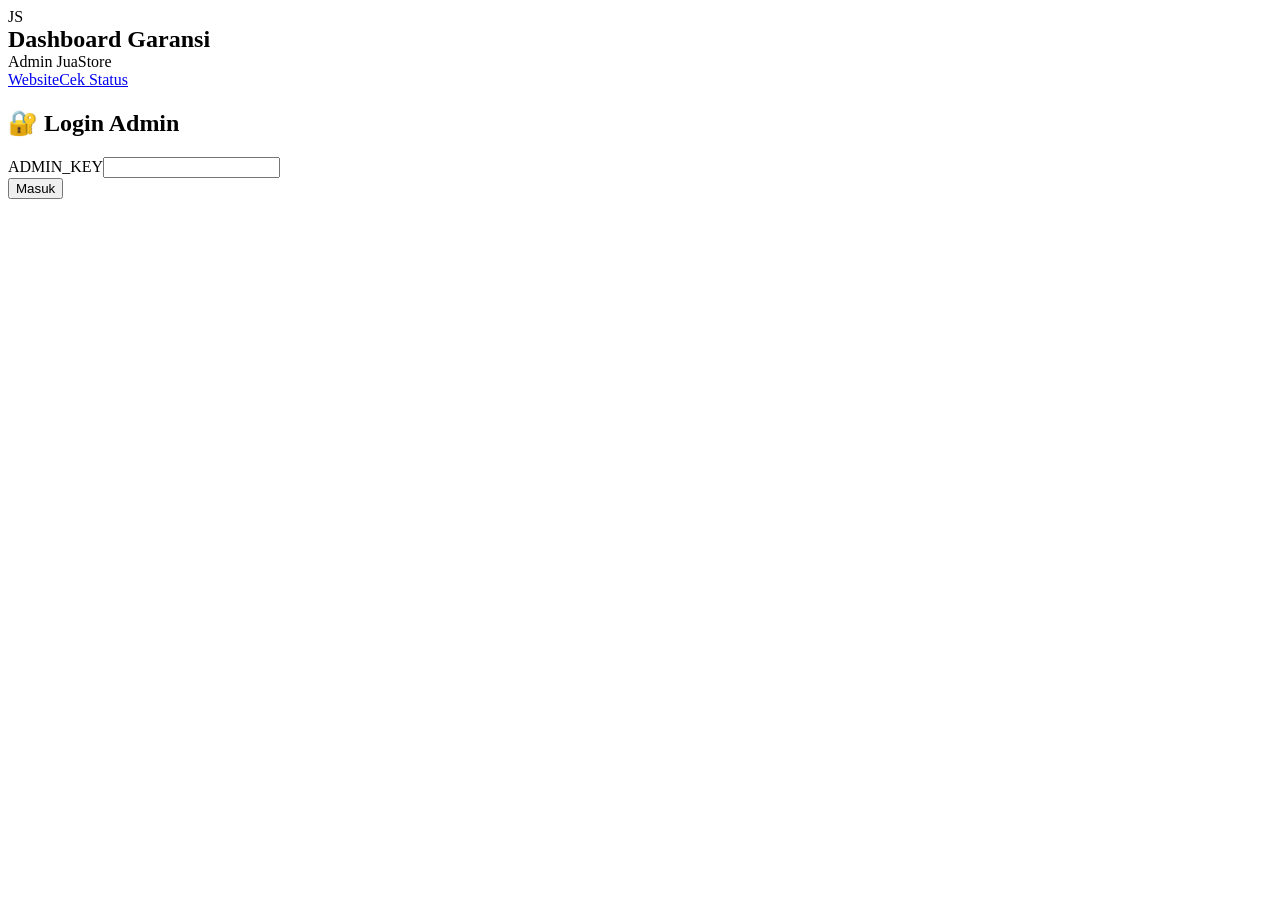
==== admin.html @ 0fc2ac4a "Add files via upload" ====
<!doctype html><html lang="id"><head><meta charset="utf-8"><meta name="viewport" content="width=device-width,initial-scale=1"><title>Dashboard Admin</title><link rel="stylesheet" href="style.css"></head><body><header><div class="wrap brand"><div class="logo">JS</div><div><h2 style="margin:0">Dashboard Garansi</h2><span class="muted">Admin JuaStore</span></div><nav class="nav"><a href="index.html">Website</a><a href="cek.html">Cek Status</a></nav></div></header><main class="wrap"><section id="loginBox" class="card"><h2>🔐 Login Admin</h2><form id="login" class="toolbar"><div class="grow"><label>ADMIN_KEY</label><input id="key" type="password" required></div><button>Masuk</button></form><div id="lm" class="status"></div></section><div id="dash" style="display:none"><section class="stats"><div class="stat">Total<strong id="total">0</strong></div><div class="stat">Hari ini<strong id="today">0</strong></div><div class="stat">Menunggu<strong id="wait">0</strong></div><div class="stat">Diproses<strong id="process">0</strong></div><div class="stat">Selesai<strong id="done">0</strong></div></section><section class="card"><div class="toolbar"><div class="grow"><label>Cari</label><input id="q" placeholder="ID, nama, WA, produk"></div><div><label>Status</label><select id="filter"><option value="">Semua</option><option>Menunggu</option><option>Diproses</option><option>Selesai</option><option>Ditolak</option></select></div><button id="reload">Muat ulang</button><button id="csv" class="secondary">Export CSV</button></div></section><section class="card"><div class="tablewrap"><table><thead><tr><th>ID</th><th>Customer</th><th>Produk/Kendala</th><th>Status & Catatan</th><th>Aksi</th></tr></thead><tbody id="rows"></tbody></table></div></section></div></main><script>const API="https://juastore-garansi.jhonyoga01.workers.dev",$=x=>document.getElementById(x);let key=sessionStorage.getItem("jskey")||"",data=[];if(key)open();$("login").onsubmit=e=>{e.preventDefault();key=$("key").value.trim();sessionStorage.setItem("jskey",key);open()};$("reload").onclick=load;$("filter").onchange=load;$("q").oninput=deb(load,300);$("csv").onclick=csv;async function api(p,o={}){o.headers={...(o.headers||{}),Authorization:"Bearer "+key};const r=await fetch(API+p,o),j=await r.json();if(!r.ok||!j.success)throw Error(j.message);return j}async function open(){try{await stats();$("loginBox").style.display="none";$("dash").style.display="block";load()}catch(e){sessionStorage.removeItem("jskey");$("lm").className="status show error";$("lm").textContent=e.message}}async function stats(){const s=(await api("/api/admin/stats")).data;$("total").textContent=s.total||0;$("today").textContent=s.hari_ini||0;$("wait").textContent=s.menunggu||0;$("process").textContent=s.diproses||0;$("done").textContent=s.selesai||0}async function load(){data=(await api(`/api/admin/claims?q=${encodeURIComponent($("q").value)}&status=${encodeURIComponent($("filter").value)}`)).data;render();stats()}function render(){$("rows").innerHTML=data.map(c=>`<tr><td><b>${e(c.id)}</b><br>${new Date(c.created_at).toLocaleString("id-ID")}</td><td><b>${e(c.name)}</b><br>${e(c.whatsapp)}<br><a href="https://wa.me/${e(c.whatsapp)}" target="_blank">Balas WA</a></td><td><b>${e(c.product)}</b><br>${e(c.problem)}</td><td><select id="s-${c.id}"><option ${c.status==="Menunggu"?"selected":""}>Menunggu</option><option ${c.status==="Diproses"?"selected":""}>Diproses</option><option ${c.status==="Selesai"?"selected":""}>Selesai</option><option ${c.status==="Ditolak"?"selected":""}>Ditolak</option></select><textarea id="n-${c.id}" placeholder="Keterangan admin">${e(c.admin_note||"")}</textarea></td><td><button onclick="save('${c.id}')">Simpan</button><br><br><button class="danger" onclick="removeC('${c.id}')">Hapus</button></td></tr>`).join("")}async function save(id){await api("/api/admin/claims/"+encodeURIComponent(id),{method:"PATCH",headers:{"Content-Type":"application/json"},body:JSON.stringify({status:$("s-"+id).value,adminNote:$("n-"+id).value})});alert("Tersimpan");load()}async function removeC(id){if(confirm("Hapus "+id+"?")){await api("/api/admin/claims/"+encodeURIComponent(id),{method:"DELETE"});load()}}function csv(){const h=["ID","Nama","WA","Produk","Status","Catatan","Dibuat"],rows=data.map(c=>[c.id,c.name,c.whatsapp,c.product,c.status,c.admin_note,c.created_at]),s=[h,...rows].map(r=>r.map(v=>`"${String(v||"").replace(/"/g,'""')}"`).join(",")).join("\n"),a=document.createElement("a");a.href=URL.createObjectURL(new Blob(["\ufeff"+s],{type:"text/csv"}));a.download="garansi-juastore.csv";a.click()}function e(v){return String(v||"").replace(/[&<>"']/g,c=>({"&":"&amp;","<":"&lt;",">":"&gt;",'"':"&quot;","'":"&#39;"})[c])}function deb(f,t){let x;return()=>{clearTimeout(x);x=setTimeout(f,t)}};</script></body></html>
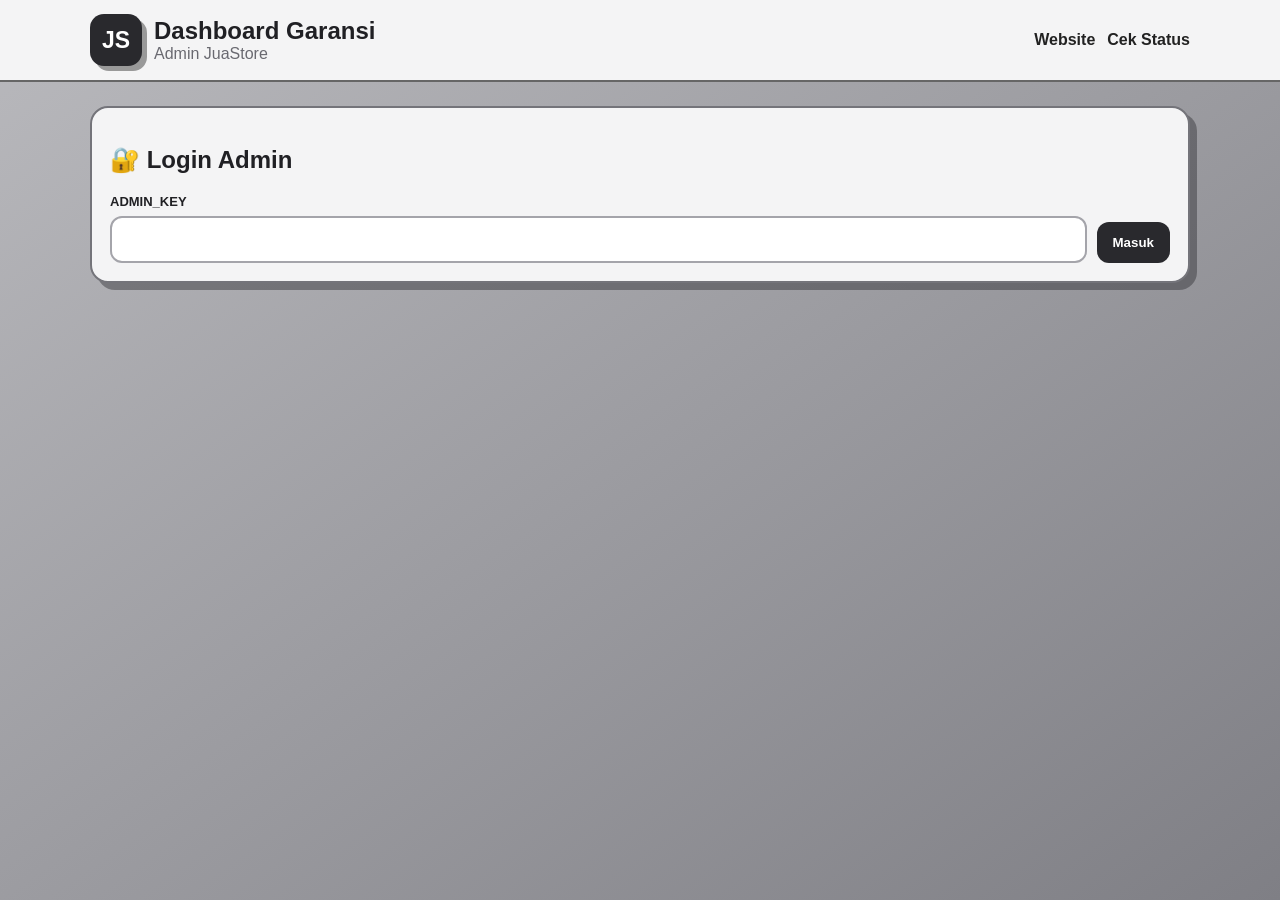
==== commit be41f4da: "Fix HTML encoding issues in admin.html" ====
--- a/admin.html
+++ b/admin.html
@@ -1 +1 @@
-<!doctype html><html lang="id"><head><meta charset="utf-8"><meta name="viewport" content="width=device-width,initial-scale=1"><title>Dashboard Admin</title><link rel="stylesheet" href="style.css"></head><body><header><div class="wrap brand"><div class="logo">JS</div><div><h2 style="margin:0">Dashboard Garansi</h2><span class="muted">Admin JuaStore</span></div><nav class="nav"><a href="index.html">Website</a><a href="cek.html">Cek Status</a></nav></div></header><main class="wrap"><section id="loginBox" class="card"><h2>🔐 Login Admin</h2><form id="login" class="toolbar"><div class="grow"><label>ADMIN_KEY</label><input id="key" type="password" required></div><button>Masuk</button></form><div id="lm" class="status"></div></section><div id="dash" style="display:none"><section class="stats"><div class="stat">Total<strong id="total">0</strong></div><div class="stat">Hari ini<strong id="today">0</strong></div><div class="stat">Menunggu<strong id="wait">0</strong></div><div class="stat">Diproses<strong id="process">0</strong></div><div class="stat">Selesai<strong id="done">0</strong></div></section><section class="card"><div class="toolbar"><div class="grow"><label>Cari</label><input id="q" placeholder="ID, nama, WA, produk"></div><div><label>Status</label><select id="filter"><option value="">Semua</option><option>Menunggu</option><option>Diproses</option><option>Selesai</option><option>Ditolak</option></select></div><button id="reload">Muat ulang</button><button id="csv" class="secondary">Export CSV</button></div></section><section class="card"><div class="tablewrap"><table><thead><tr><th>ID</th><th>Customer</th><th>Produk/Kendala</th><th>Status & Catatan</th><th>Aksi</th></tr></thead><tbody id="rows"></tbody></table></div></section></div></main><script>const API="https://juastore-garansi.jhonyoga01.workers.dev",$=x=>document.getElementById(x);let key=sessionStorage.getItem("jskey")||"",data=[];if(key)open();$("login").onsubmit=e=>{e.preventDefault();key=$("key").value.trim();sessionStorage.setItem("jskey",key);open()};$("reload").onclick=load;$("filter").onchange=load;$("q").oninput=deb(load,300);$("csv").onclick=csv;async function api(p,o={}){o.headers={...(o.headers||{}),Authorization:"Bearer "+key};const r=await fetch(API+p,o),j=await r.json();if(!r.ok||!j.success)throw Error(j.message);return j}async function open(){try{await stats();$("loginBox").style.display="none";$("dash").style.display="block";load()}catch(e){sessionStorage.removeItem("jskey");$("lm").className="status show error";$("lm").textContent=e.message}}async function stats(){const s=(await api("/api/admin/stats")).data;$("total").textContent=s.total||0;$("today").textContent=s.hari_ini||0;$("wait").textContent=s.menunggu||0;$("process").textContent=s.diproses||0;$("done").textContent=s.selesai||0}async function load(){data=(await api(`/api/admin/claims?q=${encodeURIComponent($("q").value)}&status=${encodeURIComponent($("filter").value)}`)).data;render();stats()}function render(){$("rows").innerHTML=data.map(c=>`<tr><td><b>${e(c.id)}</b><br>${new Date(c.created_at).toLocaleString("id-ID")}</td><td><b>${e(c.name)}</b><br>${e(c.whatsapp)}<br><a href="https://wa.me/${e(c.whatsapp)}" target="_blank">Balas WA</a></td><td><b>${e(c.product)}</b><br>${e(c.problem)}</td><td><select id="s-${c.id}"><option ${c.status==="Menunggu"?"selected":""}>Menunggu</option><option ${c.status==="Diproses"?"selected":""}>Diproses</option><option ${c.status==="Selesai"?"selected":""}>Selesai</option><option ${c.status==="Ditolak"?"selected":""}>Ditolak</option></select><textarea id="n-${c.id}" placeholder="Keterangan admin">${e(c.admin_note||"")}</textarea></td><td><button onclick="save('${c.id}')">Simpan</button><br><br><button class="danger" onclick="removeC('${c.id}')">Hapus</button></td></tr>`).join("")}async function save(id){await api("/api/admin/claims/"+encodeURIComponent(id),{method:"PATCH",headers:{"Content-Type":"application/json"},body:JSON.stringify({status:$("s-"+id).value,adminNote:$("n-"+id).value})});alert("Tersimpan");load()}async function removeC(id){if(confirm("Hapus "+id+"?")){await api("/api/admin/claims/"+encodeURIComponent(id),{method:"DELETE"});load()}}function csv(){const h=["ID","Nama","WA","Produk","Status","Catatan","Dibuat"],rows=data.map(c=>[c.id,c.name,c.whatsapp,c.product,c.status,c.admin_note,c.created_at]),s=[h,...rows].map(r=>r.map(v=>`"${String(v||"").replace(/"/g,'""')}"`).join(",")).join("\n"),a=document.createElement("a");a.href=URL.createObjectURL(new Blob(["\ufeff"+s],{type:"text/csv"}));a.download="garansi-juastore.csv";a.click()}function e(v){return String(v||"").replace(/[&<>"']/g,c=>({"&":"&amp;","<":"&lt;",">":"&gt;",'"':"&quot;","'":"&#39;"})[c])}function deb(f,t){let x;return()=>{clearTimeout(x);x=setTimeout(f,t)}};</script></body></html>
+<!doctype html><html lang="id"><head><meta charset="utf-8"><meta name="viewport" content="width=device-width,initial-scale=1"><title>Dashboard Admin</title><link rel="stylesheet" href="style.css"></head><body><header><div class="wrap brand"><div class="logo">JS</div><div><h2 style="margin:0">Dashboard Garansi</h2><span class="muted">Admin JuaStore</span></div><nav class="nav"><a href="index.html">Website</a><a href="cek.html">Cek Status</a></nav></div></header><main class="wrap"><section id="loginBox" class="card"><h2>🔐 Login Admin</h2><form id="login" class="toolbar"><div class="grow"><label>ADMIN_KEY</label><input id="key" type="password" required></div><button>Masuk</button></form><div id="lm" class="status"></div></section><div id="dash" style="display:none"><section class="stats"><div class="stat">Total<strong id="total">0</strong></div><div class="stat">Hari ini<strong id="today">0</strong></div><div class="stat">Menunggu<strong id="wait">0</strong></div><div class="stat">Diproses<strong id="process">0</strong></div><div class="stat">Selesai<strong id="done">0</strong></div></section><section class="card"><div class="toolbar"><div class="grow"><label>Cari</label><input id="q" placeholder="ID, nama, WA, produk"></div><div><label>Status</label><select id="filter"><option value="">Semua</option><option>Menunggu</option><option>Diproses</option><option>Selesai</option><option>Ditolak</option></select></div><button id="reload">Muat ulang</button><button id="csv" class="secondary">Export CSV</button></div></section><section class="card"><div class="tablewrap"><table><thead><tr><th>ID</th><th>Customer</th><th>Produk/Kendala</th><th>Status & Catatan</th><th>Aksi</th></tr></thead><tbody id="rows"></tbody></table></div></section></div></main><script>const API="https://garansi.jhonyoga01.workers.dev",$=x=>document.getElementById(x);let key=sessionStorage.getItem("jskey")||"",data=[];if(key)open();$("login").onsubmit=e=>{e.preventDefault();key=$("key").value.trim();sessionStorage.setItem("jskey",key);open()};$("reload").onclick=load;$("filter").onchange=load;$("q").oninput=deb(load,300);$("csv").onclick=csv;async function api(p,o={}){o.headers={...(o.headers||{}),Authorization:"Bearer "+key};const r=await fetch(API+p,o),j=await r.json();if(!r.ok||!j.success)throw Error(j.message);return j}async function open(){try{await stats();$("loginBox").style.display="none";$("dash").style.display="block";load()}catch(e){sessionStorage.removeItem("jskey");$("lm").className="status show error";$("lm").textContent=e.message}}async function stats(){const s=(await api("/api/admin/stats")).data;$("total").textContent=s.total||0;$("today").textContent=s.hari_ini||0;$("wait").textContent=s.menunggu||0;$("process").textContent=s.diproses||0;$("done").textContent=s.selesai||0}async function load(){data=(await api(`/api/admin/claims?q=${encodeURIComponent($("q").value)}&status=${encodeURIComponent($("filter").value)}`)).data;render();stats()}function render(){$("rows").innerHTML=data.map(c=>`<tr><td><b>${e(c.id)}</b><br>${new Date(c.created_at).toLocaleString("id-ID")}</td><td><b>${e(c.name)}</b><br>${e(c.whatsapp)}<br><a href="https://wa.me/${e(c.whatsapp)}" target="_blank">Balas WA</a></td><td><b>${e(c.product)}</b><br>${e(c.problem)}</td><td><select id="s-${c.id}"><option ${c.status==="Menunggu"?"selected":""}>Menunggu</option><option ${c.status==="Diproses"?"selected":""}>Diproses</option><option ${c.status==="Selesai"?"selected":""}>Selesai</option><option ${c.status==="Ditolak"?"selected":""}>Ditolak</option></select><textarea id="n-${c.id}" placeholder="Keterangan admin">${e(c.admin_note||"")}</textarea></td><td><button onclick="save('${c.id}')">Simpan</button><br><br><button class="danger" onclick="removeC('${c.id}')">Hapus</button></td></tr>`).join("")}async function save(id){await api("/api/admin/claims/"+encodeURIComponent(id),{method:"PATCH",headers:{"Content-Type":"application/json"},body:JSON.stringify({status:$("s-"+id).value,adminNote:$("n-"+id).value})});alert("Tersimpan");load()}async function removeC(id){if(confirm("Hapus "+id+"?")){await api("/api/admin/claims/"+encodeURIComponent(id),{method:"DELETE"});load()}}function csv(){const h=["ID","Nama","WA","Produk","Status","Catatan","Dibuat"],rows=data.map(c=>[c.id,c.name,c.whatsapp,c.product,c.status,c.admin_note,c.created_at]),s=[h,...rows].map(r=>r.map(v=>`"${String(v||"").replace(/"/g,'""')}"`).join(",")).join("\n"),a=document.createElement("a");a.href=URL.createObjectURL(new Blob(["\ufeff"+s],{type:"text/csv"}));a.download="garansi-juastore.csv";a.click()}function e(v){return String(v||"").replace(/[&<>"']/g,c=>({"&":"&amp;","<":"&lt;",">":"&gt;",'"':"&quot;","'":"&#39;"})[c])}function deb(f,t){let x;return()=>{clearTimeout(x);x=setTimeout(f,t)}};</script></body></html>
--- a/style.css
+++ b/style.css
@@ -0,0 +1 @@
+:root{--bg:#929297;--panel:#f4f4f5;--ink:#202024;--muted:#696970;--line:#a4a4aa;--green:#18794e;--red:#b42318}*{box-sizing:border-box}body{margin:0;font-family:Arial,sans-serif;color:var(--ink);background:linear-gradient(145deg,#b9b9bd,#7f7f85);min-height:100vh}.wrap{width:min(1100px,calc(100% - 24px));margin:auto}header{background:#f4f4f5;border-bottom:2px solid #666;padding:14px 0}.brand{display:flex;align-items:center;gap:12px;flex-wrap:wrap}.logo{width:52px;height:52px;border-radius:14px;display:grid;place-items:center;background:#29292d;color:#fff;font-size:23px;font-weight:900;box-shadow:5px 5px 0 #999}.nav{margin-left:auto;display:flex;gap:12px}.nav a{color:#222;text-decoration:none;font-weight:800}main{padding:24px 0}.card{background:var(--panel);border:2px solid #74747a;border-radius:18px;box-shadow:7px 7px 0 rgba(40,40,44,.42);padding:18px;margin-bottom:20px}.hero{background:#29292d;color:#fff}.grid{display:grid;grid-template-columns:1fr 1fr;gap:14px}.full{grid-column:1/-1}label{display:block;font-size:13px;font-weight:800;margin-bottom:7px}input,select,textarea{width:100%;padding:13px;border:2px solid var(--line);border-radius:12px;background:#fff;font-size:15px}textarea{min-height:110px}button,.btn{padding:13px 16px;border:0;border-radius:12px;background:#29292d;color:#fff;font-weight:900;cursor:pointer;text-decoration:none;display:inline-block}.danger{background:#8e2d25}.secondary{background:#65656b}.status{display:none;margin-top:14px;padding:13px;border-radius:11px;font-weight:700}.show{display:block}.success{background:#e9f7ef;color:var(--green)}.error{background:#fff0ee;color:var(--red)}.info{background:#eee}.toolbar{display:flex;gap:10px;flex-wrap:wrap;align-items:end}.grow{flex:1;min-width:220px}.stats{display:grid;grid-template-columns:repeat(5,1fr);gap:12px;margin-bottom:20px}.stat{background:#fff;border:2px solid #aaa;border-radius:14px;padding:15px}.stat strong{display:block;font-size:26px;margin-top:5px}.tablewrap{overflow:auto}table{width:100%;border-collapse:collapse;background:#fff}th,td{padding:10px;border-bottom:1px solid #ddd;text-align:left;font-size:13px;vertical-align:top}th{background:#35353a;color:#fff}.muted{color:var(--muted)}@media(max-width:760px){.grid{grid-template-columns:1fr}.full{grid-column:auto}.stats{grid-template-columns:1fr 1fr}.nav{width:100%;margin-left:0}}
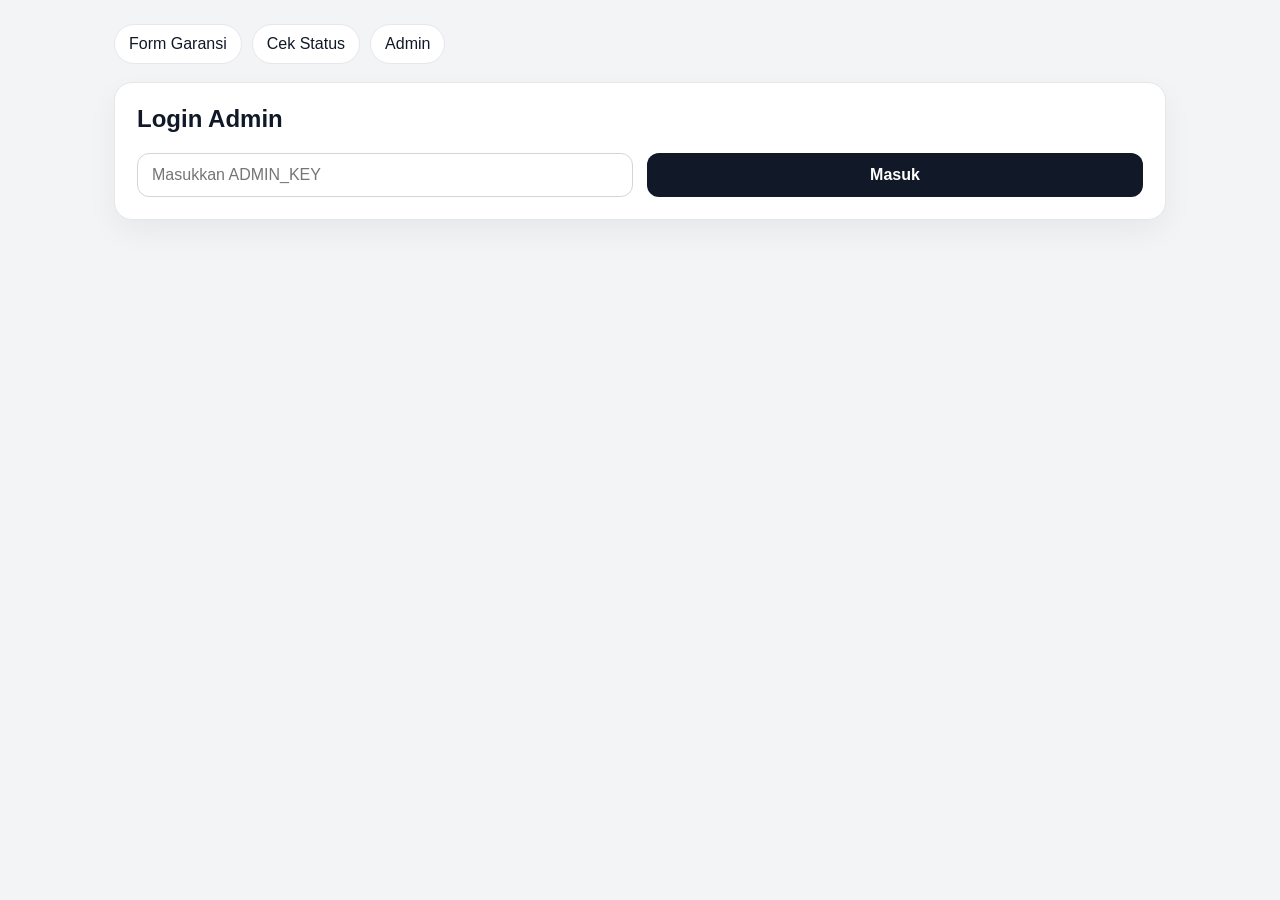
==== commit c6d03e0c: "Add files via upload" ====
--- a/admin.html
+++ b/admin.html
@@ -1 +1,267 @@
-<!doctype html><html lang="id"><head><meta charset="utf-8"><meta name="viewport" content="width=device-width,initial-scale=1"><title>Dashboard Admin</title><link rel="stylesheet" href="style.css"></head><body><header><div class="wrap brand"><div class="logo">JS</div><div><h2 style="margin:0">Dashboard Garansi</h2><span class="muted">Admin JuaStore</span></div><nav class="nav"><a href="index.html">Website</a><a href="cek.html">Cek Status</a></nav></div></header><main class="wrap"><section id="loginBox" class="card"><h2>🔐 Login Admin</h2><form id="login" class="toolbar"><div class="grow"><label>ADMIN_KEY</label><input id="key" type="password" required></div><button>Masuk</button></form><div id="lm" class="status"></div></section><div id="dash" style="display:none"><section class="stats"><div class="stat">Total<strong id="total">0</strong></div><div class="stat">Hari ini<strong id="today">0</strong></div><div class="stat">Menunggu<strong id="wait">0</strong></div><div class="stat">Diproses<strong id="process">0</strong></div><div class="stat">Selesai<strong id="done">0</strong></div></section><section class="card"><div class="toolbar"><div class="grow"><label>Cari</label><input id="q" placeholder="ID, nama, WA, produk"></div><div><label>Status</label><select id="filter"><option value="">Semua</option><option>Menunggu</option><option>Diproses</option><option>Selesai</option><option>Ditolak</option></select></div><button id="reload">Muat ulang</button><button id="csv" class="secondary">Export CSV</button></div></section><section class="card"><div class="tablewrap"><table><thead><tr><th>ID</th><th>Customer</th><th>Produk/Kendala</th><th>Status & Catatan</th><th>Aksi</th></tr></thead><tbody id="rows"></tbody></table></div></section></div></main><script>const API="https://garansi.jhonyoga01.workers.dev",$=x=>document.getElementById(x);let key=sessionStorage.getItem("jskey")||"",data=[];if(key)open();$("login").onsubmit=e=>{e.preventDefault();key=$("key").value.trim();sessionStorage.setItem("jskey",key);open()};$("reload").onclick=load;$("filter").onchange=load;$("q").oninput=deb(load,300);$("csv").onclick=csv;async function api(p,o={}){o.headers={...(o.headers||{}),Authorization:"Bearer "+key};const r=await fetch(API+p,o),j=await r.json();if(!r.ok||!j.success)throw Error(j.message);return j}async function open(){try{await stats();$("loginBox").style.display="none";$("dash").style.display="block";load()}catch(e){sessionStorage.removeItem("jskey");$("lm").className="status show error";$("lm").textContent=e.message}}async function stats(){const s=(await api("/api/admin/stats")).data;$("total").textContent=s.total||0;$("today").textContent=s.hari_ini||0;$("wait").textContent=s.menunggu||0;$("process").textContent=s.diproses||0;$("done").textContent=s.selesai||0}async function load(){data=(await api(`/api/admin/claims?q=${encodeURIComponent($("q").value)}&status=${encodeURIComponent($("filter").value)}`)).data;render();stats()}function render(){$("rows").innerHTML=data.map(c=>`<tr><td><b>${e(c.id)}</b><br>${new Date(c.created_at).toLocaleString("id-ID")}</td><td><b>${e(c.name)}</b><br>${e(c.whatsapp)}<br><a href="https://wa.me/${e(c.whatsapp)}" target="_blank">Balas WA</a></td><td><b>${e(c.product)}</b><br>${e(c.problem)}</td><td><select id="s-${c.id}"><option ${c.status==="Menunggu"?"selected":""}>Menunggu</option><option ${c.status==="Diproses"?"selected":""}>Diproses</option><option ${c.status==="Selesai"?"selected":""}>Selesai</option><option ${c.status==="Ditolak"?"selected":""}>Ditolak</option></select><textarea id="n-${c.id}" placeholder="Keterangan admin">${e(c.admin_note||"")}</textarea></td><td><button onclick="save('${c.id}')">Simpan</button><br><br><button class="danger" onclick="removeC('${c.id}')">Hapus</button></td></tr>`).join("")}async function save(id){await api("/api/admin/claims/"+encodeURIComponent(id),{method:"PATCH",headers:{"Content-Type":"application/json"},body:JSON.stringify({status:$("s-"+id).value,adminNote:$("n-"+id).value})});alert("Tersimpan");load()}async function removeC(id){if(confirm("Hapus "+id+"?")){await api("/api/admin/claims/"+encodeURIComponent(id),{method:"DELETE"});load()}}function csv(){const h=["ID","Nama","WA","Produk","Status","Catatan","Dibuat"],rows=data.map(c=>[c.id,c.name,c.whatsapp,c.product,c.status,c.admin_note,c.created_at]),s=[h,...rows].map(r=>r.map(v=>`"${String(v||"").replace(/"/g,'""')}"`).join(",")).join("\n"),a=document.createElement("a");a.href=URL.createObjectURL(new Blob(["\ufeff"+s],{type:"text/csv"}));a.download="garansi-juastore.csv";a.click()}function e(v){return String(v||"").replace(/[&<>"']/g,c=>({"&":"&amp;","<":"&lt;",">":"&gt;",'"':"&quot;","'":"&#39;"})[c])}function deb(f,t){let x;return()=>{clearTimeout(x);x=setTimeout(f,t)}};</script></body></html>
+<!doctype html>
+<html lang="id">
+<head>
+  <meta charset="utf-8">
+  <meta name="viewport" content="width=device-width,initial-scale=1">
+  <title>Admin Garansi JuaStore</title>
+  <link rel="stylesheet" href="style.css">
+</head>
+<body>
+<main class="wrap">
+  <nav class="nav">
+    <a href="index.html">Form Garansi</a>
+    <a href="cek.html">Cek Status</a>
+    <a href="admin.html">Admin</a>
+  </nav>
+
+  <section id="loginCard" class="card">
+    <h1>Login Admin</h1>
+    <form id="loginForm" class="grid two">
+      <input id="adminKeyInput" type="password" placeholder="Masukkan ADMIN_KEY" required>
+      <button type="submit">Masuk</button>
+    </form>
+    <div id="loginMessage" class="message"></div>
+  </section>
+
+  <section id="dashboard" class="hidden">
+    <div class="card">
+      <div class="grid two">
+        <div>
+          <h1>Dashboard Garansi</h1>
+          <p class="muted">Kelola seluruh pengajuan pelanggan.</p>
+        </div>
+        <button id="logoutBtn" class="secondary">Keluar</button>
+      </div>
+
+      <div id="stats" class="stats"></div>
+
+      <div class="grid two">
+        <input id="searchInput" placeholder="Cari ID, nama, WA, produk...">
+        <select id="statusFilter">
+          <option value="">Semua status</option>
+          <option>Menunggu</option>
+          <option>Diproses</option>
+          <option>Selesai</option>
+          <option>Ditolak</option>
+        </select>
+      </div>
+
+      <div style="margin:12px 0" class="grid two">
+        <button id="refreshBtn">Muat Ulang</button>
+        <button id="exportBtn" class="secondary">Export CSV</button>
+      </div>
+
+      <div id="adminMessage" class="message"></div>
+
+      <div class="table-wrap">
+        <table>
+          <thead>
+            <tr>
+              <th>ID</th><th>Pelanggan</th><th>Produk</th><th>Kendala</th>
+              <th>Status</th><th>Tanggal</th><th>Aksi</th>
+            </tr>
+          </thead>
+          <tbody id="claimsBody"></tbody>
+        </table>
+      </div>
+    </div>
+  </section>
+</main>
+
+<script>
+const API = "https://garansi.jhonyoga01.workers.dev";
+let adminKey = sessionStorage.getItem("juastore_admin_key") || "";
+let claims = [];
+
+const loginCard = document.getElementById("loginCard");
+const dashboard = document.getElementById("dashboard");
+const loginMessage = document.getElementById("loginMessage");
+const adminMessage = document.getElementById("adminMessage");
+
+document.getElementById("loginForm").addEventListener("submit", async (event) => {
+  event.preventDefault();
+  adminKey = document.getElementById("adminKeyInput").value.trim();
+  try {
+    await api("/api/admin/stats");
+    sessionStorage.setItem("juastore_admin_key", adminKey);
+    showDashboard();
+  } catch (error) {
+    loginMessage.textContent = error.message;
+    loginMessage.className = "message bad";
+  }
+});
+
+document.getElementById("logoutBtn").onclick = () => {
+  sessionStorage.removeItem("juastore_admin_key");
+  location.reload();
+};
+
+document.getElementById("refreshBtn").onclick = loadAll;
+document.getElementById("exportBtn").onclick = exportCsv;
+document.getElementById("searchInput").addEventListener("input", debounce(loadClaims, 300));
+document.getElementById("statusFilter").addEventListener("change", loadClaims);
+
+async function api(path, options = {}) {
+  const response = await fetch(API + path, {
+    ...options,
+    headers: {
+      "Content-Type": "application/json",
+      "Authorization": `Bearer ${adminKey}`,
+      ...(options.headers || {})
+    }
+  });
+
+  const result = await response.json().catch(() => ({
+    success: false,
+    message: `Respons server tidak valid (${response.status}).`
+  }));
+
+  if (!response.ok || !result.success) {
+    throw new Error(result.message || "Permintaan gagal.");
+  }
+
+  return result;
+}
+
+async function showDashboard() {
+  loginCard.classList.add("hidden");
+  dashboard.classList.remove("hidden");
+  await loadAll();
+}
+
+async function loadAll() {
+  adminMessage.className = "message";
+  try {
+    await Promise.all([loadStats(), loadClaims()]);
+  } catch (error) {
+    adminMessage.textContent = error.message;
+    adminMessage.className = "message bad";
+  }
+}
+
+async function loadStats() {
+  const { data } = await api("/api/admin/stats");
+  const items = [
+    ["Total", data.total], ["Hari ini", data.hari_ini],
+    ["Menunggu", data.menunggu], ["Diproses", data.diproses],
+    ["Selesai", data.selesai], ["Ditolak", data.ditolak]
+  ];
+  document.getElementById("stats").innerHTML = items
+    .map(([label, value]) => `<div class="stat"><span>${label}</span><b>${value}</b></div>`)
+    .join("");
+}
+
+async function loadClaims() {
+  const q = document.getElementById("searchInput").value.trim();
+  const status = document.getElementById("statusFilter").value;
+  const params = new URLSearchParams();
+  if (q) params.set("q", q);
+  if (status) params.set("status", status);
+
+  const { data } = await api(`/api/admin/claims?${params}`);
+  claims = data;
+  renderClaims();
+}
+
+function renderClaims() {
+  const body = document.getElementById("claimsBody");
+  if (!claims.length) {
+    body.innerHTML = `<tr><td colspan="7">Belum ada data.</td></tr>`;
+    return;
+  }
+
+  body.innerHTML = claims.map(item => `
+    <tr>
+      <td><b>${escapeHtml(item.id)}</b><br><small>${escapeHtml(item.order_id || "-")}</small></td>
+      <td>${escapeHtml(item.name)}<br>
+        <a href="https://wa.me/${escapeHtml(item.whatsapp)}" target="_blank">${escapeHtml(item.whatsapp)}</a><br>
+        <small>${escapeHtml(item.account || "-")}</small>
+      </td>
+      <td>${escapeHtml(item.product)}<br><small>${escapeHtml(item.claim_type || "-")}</small></td>
+      <td>${escapeHtml(item.problem)}</td>
+      <td><span class="badge">${escapeHtml(item.status)}</span><br><small>${escapeHtml(item.admin_note || "-")}</small></td>
+      <td>${new Date(item.created_at).toLocaleString("id-ID")}</td>
+      <td>
+        <div class="actions">
+          <button onclick="editClaim('${item.id}')">Ubah</button>
+          <button class="secondary" onclick="removeClaim('${item.id}')">Hapus</button>
+        </div>
+      </td>
+    </tr>
+  `).join("");
+}
+
+async function editClaim(id) {
+  const item = claims.find(v => v.id === id);
+  if (!item) return;
+
+  const status = prompt("Status: Menunggu / Diproses / Selesai / Ditolak", item.status);
+  if (status === null) return;
+
+  const adminNote = prompt("Catatan admin", item.admin_note || "");
+  if (adminNote === null) return;
+
+  try {
+    await api(`/api/admin/claims/${encodeURIComponent(id)}`, {
+      method: "PATCH",
+      body: JSON.stringify({ status, adminNote })
+    });
+    await loadAll();
+  } catch (error) {
+    alert(error.message);
+  }
+}
+
+async function removeClaim(id) {
+  if (!confirm(`Hapus data ${id}?`)) return;
+  try {
+    await api(`/api/admin/claims/${encodeURIComponent(id)}`, { method: "DELETE" });
+    await loadAll();
+  } catch (error) {
+    alert(error.message);
+  }
+}
+
+function exportCsv() {
+  if (!claims.length) return alert("Tidak ada data.");
+
+  const headers = [
+    "ID","Nama","WhatsApp","Produk","Akun","ID Order","Tanggal Order",
+    "Durasi","Jenis","Kendala","Status","Catatan Admin","Dibuat","Diperbarui"
+  ];
+
+  const rows = claims.map(v => [
+    v.id,v.name,v.whatsapp,v.product,v.account,v.order_id,v.order_date,
+    v.duration,v.claim_type,v.problem,v.status,v.admin_note,v.created_at,v.updated_at
+  ]);
+
+  const csv = [headers, ...rows]
+    .map(row => row.map(value => `"${String(value ?? "").replaceAll('"','""')}"`).join(","))
+    .join("\n");
+
+  const blob = new Blob(["\ufeff" + csv], { type: "text/csv;charset=utf-8" });
+  const link = document.createElement("a");
+  link.href = URL.createObjectURL(blob);
+  link.download = `juastore-garansi-${new Date().toISOString().slice(0,10)}.csv`;
+  link.click();
+  URL.revokeObjectURL(link.href);
+}
+
+function debounce(fn, wait) {
+  let timer;
+  return (...args) => {
+    clearTimeout(timer);
+    timer = setTimeout(() => fn(...args), wait);
+  };
+}
+
+function escapeHtml(value) {
+  return String(value ?? "").replace(/[&<>"']/g, c => ({
+    "&":"&amp;","<":"&lt;",">":"&gt;",'"':"&quot;","'":"&#39;"
+  })[c]);
+}
+
+if (adminKey) showDashboard();
+</script>
+</body>
+</html>
--- a/style.css
+++ b/style.css
@@ -1 +1 @@
-:root{--bg:#929297;--panel:#f4f4f5;--ink:#202024;--muted:#696970;--line:#a4a4aa;--green:#18794e;--red:#b42318}*{box-sizing:border-box}body{margin:0;font-family:Arial,sans-serif;color:var(--ink);background:linear-gradient(145deg,#b9b9bd,#7f7f85);min-height:100vh}.wrap{width:min(1100px,calc(100% - 24px));margin:auto}header{background:#f4f4f5;border-bottom:2px solid #666;padding:14px 0}.brand{display:flex;align-items:center;gap:12px;flex-wrap:wrap}.logo{width:52px;height:52px;border-radius:14px;display:grid;place-items:center;background:#29292d;color:#fff;font-size:23px;font-weight:900;box-shadow:5px 5px 0 #999}.nav{margin-left:auto;display:flex;gap:12px}.nav a{color:#222;text-decoration:none;font-weight:800}main{padding:24px 0}.card{background:var(--panel);border:2px solid #74747a;border-radius:18px;box-shadow:7px 7px 0 rgba(40,40,44,.42);padding:18px;margin-bottom:20px}.hero{background:#29292d;color:#fff}.grid{display:grid;grid-template-columns:1fr 1fr;gap:14px}.full{grid-column:1/-1}label{display:block;font-size:13px;font-weight:800;margin-bottom:7px}input,select,textarea{width:100%;padding:13px;border:2px solid var(--line);border-radius:12px;background:#fff;font-size:15px}textarea{min-height:110px}button,.btn{padding:13px 16px;border:0;border-radius:12px;background:#29292d;color:#fff;font-weight:900;cursor:pointer;text-decoration:none;display:inline-block}.danger{background:#8e2d25}.secondary{background:#65656b}.status{display:none;margin-top:14px;padding:13px;border-radius:11px;font-weight:700}.show{display:block}.success{background:#e9f7ef;color:var(--green)}.error{background:#fff0ee;color:var(--red)}.info{background:#eee}.toolbar{display:flex;gap:10px;flex-wrap:wrap;align-items:end}.grow{flex:1;min-width:220px}.stats{display:grid;grid-template-columns:repeat(5,1fr);gap:12px;margin-bottom:20px}.stat{background:#fff;border:2px solid #aaa;border-radius:14px;padding:15px}.stat strong{display:block;font-size:26px;margin-top:5px}.tablewrap{overflow:auto}table{width:100%;border-collapse:collapse;background:#fff}th,td{padding:10px;border-bottom:1px solid #ddd;text-align:left;font-size:13px;vertical-align:top}th{background:#35353a;color:#fff}.muted{color:var(--muted)}@media(max-width:760px){.grid{grid-template-columns:1fr}.full{grid-column:auto}.stats{grid-template-columns:1fr 1fr}.nav{width:100%;margin-left:0}}
+*{box-sizing:border-box}body{margin:0;font-family:Inter,Arial,sans-serif;background:#f3f4f6;color:#111827}.wrap{max-width:1100px;margin:auto;padding:24px}.card{background:white;border:1px solid #e5e7eb;border-radius:18px;padding:22px;box-shadow:0 12px 30px rgba(0,0,0,.05)}h1,h2,h3{margin-top:0}.muted{color:#6b7280}.grid{display:grid;gap:14px}.grid.two{grid-template-columns:repeat(2,minmax(0,1fr))}label{font-weight:700;font-size:14px}input,select,textarea,button{width:100%;padding:12px 14px;border-radius:12px;border:1px solid #d1d5db;font:inherit}textarea{min-height:120px;resize:vertical}button{background:#111827;color:#fff;border:0;font-weight:800;cursor:pointer}button.secondary{background:#e5e7eb;color:#111827}.nav{display:flex;gap:10px;flex-wrap:wrap;margin-bottom:18px}.nav a{color:#111827;text-decoration:none;background:white;border:1px solid #e5e7eb;padding:10px 14px;border-radius:999px}.message{margin-top:14px;padding:12px;border-radius:12px;display:none}.message.ok{display:block;background:#dcfce7;color:#166534}.message.bad{display:block;background:#fee2e2;color:#991b1b}.stats{display:grid;grid-template-columns:repeat(6,minmax(0,1fr));gap:10px;margin:18px 0}.stat{background:#fff;border:1px solid #e5e7eb;border-radius:14px;padding:14px}.stat b{font-size:24px;display:block}.table-wrap{overflow:auto}table{width:100%;border-collapse:collapse;background:#fff}th,td{padding:12px;border-bottom:1px solid #e5e7eb;text-align:left;vertical-align:top;font-size:14px}.actions{display:flex;gap:6px;min-width:210px}.actions button{padding:8px}.badge{padding:5px 9px;border-radius:999px;background:#e5e7eb;font-size:12px;font-weight:700}.hidden{display:none}@media(max-width:760px){.grid.two,.stats{grid-template-columns:1fr}.wrap{padding:14px}}
